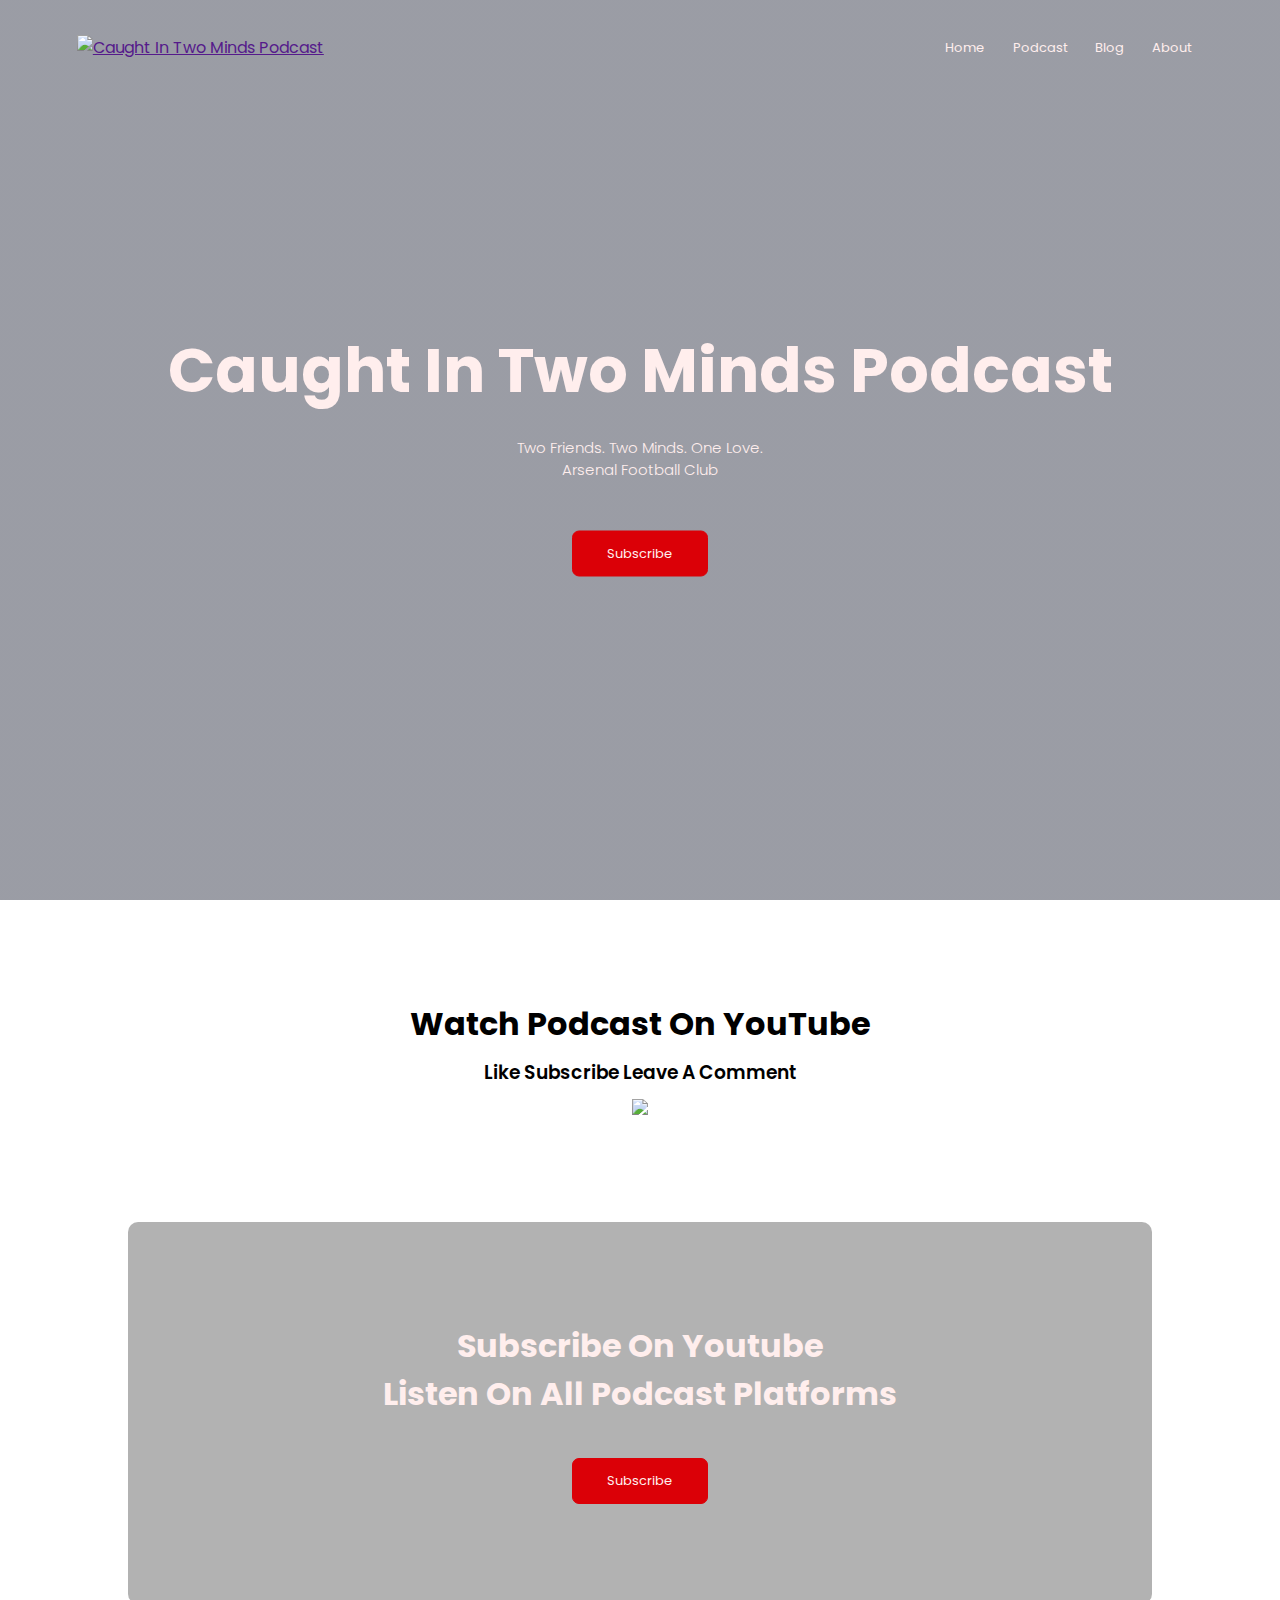
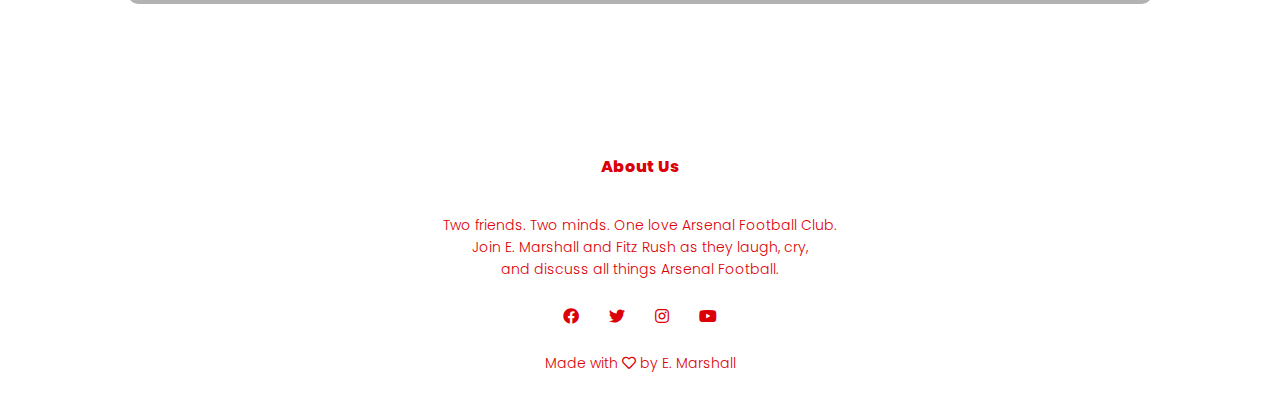
==== index.html @ e8c90df0 "new changes to Podcast website" ====
<!doctype html>
	<!DOCTYPE html>
	<html>
	<head>
		<meta charset="utf-8">
		<meta name="viewport" content="width=device-width, initial-scale=1.0">

		<title>Caught In Two Minds Podcast</title>

		<link rel="stylesheet" type="text/css" href="style.css">

		<!-- ****************** Fonts **************** -->
		<link rel="preconnect" href="https://fonts.gstatic.com" crossorigin>
		<link href="https://fonts.googleapis.com/css2?family=Mochiy+Pop+P+One&family=Poppins:wght@100;200;300;400;600;700&display=swap" rel="stylesheet">

		<!-- ****************** Icons **************** -->
		<link href="https://cdnjs.cloudflare.com/ajax/libs/font-awesome/5.13.0/css/all.min.css" rel="stylesheet">

	</head>

	<body>
		<section class="header">
			<nav>
				<a href=""><img src="/Applications/CITM_Website/images/smbadge.png" alt="Caught In Two Minds Podcast"></a>
				<div class="nav-links" id="navLinks">
					<i class="fas fa-times" onclick="hideMenu()"></i> <!--X-icon-->
					<ul>
						<li><a href="">Home</a></li>
						<li><a href="">Podcast</a></li>
						<li><a href="">Blog</a></li>
						<li><a href="">About</a></li>
					</ul>
				</div>
					<i class="fas fa-bars" onclick="showMenu()"></i> <!--menu-icon-->
			</nav>

			<div class="text-box">
				<h1>Caught In Two Minds Podcast</h1>
				<p>Two Friends. Two Minds. One Love. <br>Arsenal Football Club</p>
				<a href="https://youtube.com/channel/UCmZzL4ABpxX_ZW9qdSRuGAA?sub_confirmation=1
				 "class="hero-btn" target="_blank">Subscribe</a>
			</div>
		</section>

		<!------------------------ Watch Podcast ------------------------>
		<section class="watch-pod">
			<h1>Watch Podcast On YouTube</h1>
			<h3>Like Subscribe Leave A Comment</h3>
			<div class="youtube-thumb">
				<a href="https://youtu.be/VnV6HX5_AHs" target="_blank"><img src="/Applications/CITM_Website/images/citm-thumb.jpeg"></a>
				
			</div>
			
		</section>

						<!-------- Call To Action ------>

		<section class="cta">
			<h1>Subscribe On Youtube<br>Listen On All Podcast Platforms</h1>
			<a href="https://youtube.com/channel/UCmZzL4ABpxX_ZW9qdSRuGAA?sub_confirmation=1" class="hero-btn" target="_blank">Subscribe</a>
			
		</section>

					<!------------ Footer ---------->

		<section class="footer">
			<h4>About Us</h4>
			<p>Two friends. Two minds. One love Arsenal Football Club.<br>Join E. Marshall and Fitz Rush as they laugh, cry,<br> and discuss all things Arsenal Football.</p>
			<div class="icons">
				<a href="https://www.facebook.com/2mindspodcast" target="_blank"><i class="fab fa-facebook"></i></a>
				<a href="https://www.twitter.com/citmpodcast" target="_blank"><i class="fab fa-twitter"></i></a>
				<a href="https://www.instagram.com/caughtintwominds" target="_blank"><i class="fab fa-instagram"></i></a>
				<a href="https://youtube.com/channel/UCmZzL4ABpxX_ZW9qdSRuGAA?sub_confirmation=1" target="_blank"><i class="fab fa-youtube"></i></a>
			</div>

			<div>
				<p>Made with <i class="far fa-heart"></i> by E. Marshall</p>
			</div>
		</section>	

				

				
			
		
	



			<!-------- JavaScript for toggle ------>

		<script>
			var navLinks = document.getElementById('navLinks')

			function showMenu(){
				navLinks.style.right = "0";
			}

			function hideMenu(){
				navLinks.style.right = "-200px";
			}

		</script>

	</body>
	</html>
---- style.css ----
*{
margin: 0px;	
padding: 0px;
font-family: 'Poppins', sans-serif;
}

.header{
	min-height: 100vh;
	width: 100%;
	background-image: linear-gradient(rgba(4, 9, 30, 0.4),rgba(4,9,30,0.4)),url(/applications/CITM_Website/images/frontEmirates.jpeg);
	background-position: center;
	background-size: cover;
	position: relative;
}

nav{
	display: flex;
	padding: 2% 6%;
	justify-content: space-between;
	align-items: center;
}

nav img{
	width: 100px;
}

.nav-links{
	flex: 1;
	text-align: right;
}

.nav-links ul li{
	list-style: none;
	display: inline-block;
	padding: 8px 12px;
	position: relative;
}

.nav-links ul li a{
	text-decoration: none;
	font-size: 13px;
	color: #ffeeed;
}

.nav-links ul li::after{
	content: '';
	width: 0%;
	height: 2px; 
	background: #db0007;
	display: block;
	margin: auto;
}

.nav-links ul li:hover::after{
	width: 100%;
	transition: 0.5s;
}

.text-box{
	width: 90%;
	position: absolute;
	color: #ffeeed;
	top: 50%;
	left: 50%;
	transform: translate(-50%, -50%);
	text-align: center;
}

.text-box h1{
	font-size: 62px;
}

.text-box p{
	margin: 10px 0 40px;
	font-size: 15px;
}

.hero-btn{
	display: inline-block;
	text-decoration: none;
	color: #ffeeed;
	border: 1px solid #db0007;
	padding: 12px 34px;
	background: #db0007;
	position: relative;
	font-size: 13px;
	position: relative;
	cursor: pointer;
	border-radius: 7px;
}

.hero-btn:hover{
	border: 1px solid #fff;
	background: #fff;
	color: #db0007;
	transition: 1s;
}

nav .fas{
	display: none;
}

/*------------------------ Watch-Podcast ----------------------------*/







/*------------------ MEDIA QUERRIES -------------*/

@media(max-width: 700px){

	.text-box h1{
		font-size: 20px;
	}

	.nav-links ul li{
		display: block;
	}

	.nav-links {
		position: fixed;
		background: #db0007;
		height: 100vh;
		width: 200px;
		top: 0;
		right: -200px;
		text-align: left;
		z-index: 2;
		transition: 1s;
	}

	nav .fas{
		display: block;
		color: #fff;
		margin: 10px;
		font-size: 22px;
		cursor: pointer;
	}

	.nav-links ul{
		padding: 30px;
	}

	
}



	/*------------------- END MEDIA QUERRIES ---------------------*/

	


/*-------- Watch Podcastt On YouTube -------*/

.watch-pod{
	width: 80%;
	margin: auto;
	text-align: center;
	padding-top: 100px;
}

.h1{
	font-size: 36px;
	font-weight: 600;
}

p{
	color: #ffeeed;
	font-size: 14px;
	font-weight: 300;
	line-height: 22px;
	padding: 10px;
}

h3{
	text-align: center;
	font-weight: 600;
	margin: 10px 0;
}

.youtube-thumb{
	display: flex;
	justify-content: center;
}

.youtube-thumb:hover{
	box-shadow: 0 0 20px 0px rgba(0, 0, 0,0.2);
}



/******* Call To Action *********/

.cta{
	margin: 100px auto;
	width: 80%;
	background-image: linear-gradient(rgba(0,0,0,0.3),rgba(0,0,0,0.3)),url(/Applications/CITM_Website/images/Emirates.jpeg);
	background-position: center;
	background-size: cover;
	border-radius: 10px;
	text-align: center;
	padding: 100px 0;
}

.cta h1{
	color: #ffeeed;
	margin-bottom: 40px;
	padding: 0;
}

/*-------- Footer -------*/

.footer{
	width: 100%;
	text-align: center;
	padding: 30px 0;
}


.footer h4{
	margin-bottom: 25px;
	margin-top: 20px;
	font-weight: 800;
	color: #db0007;
}

.footer p{
	color: #db0007;
}

.icons .fab{
	color: #db0007;
	margin: 0 13px;
	cursor: pointer;
	padding: 18px 0;
}

.far{
	color: #db0007;
}
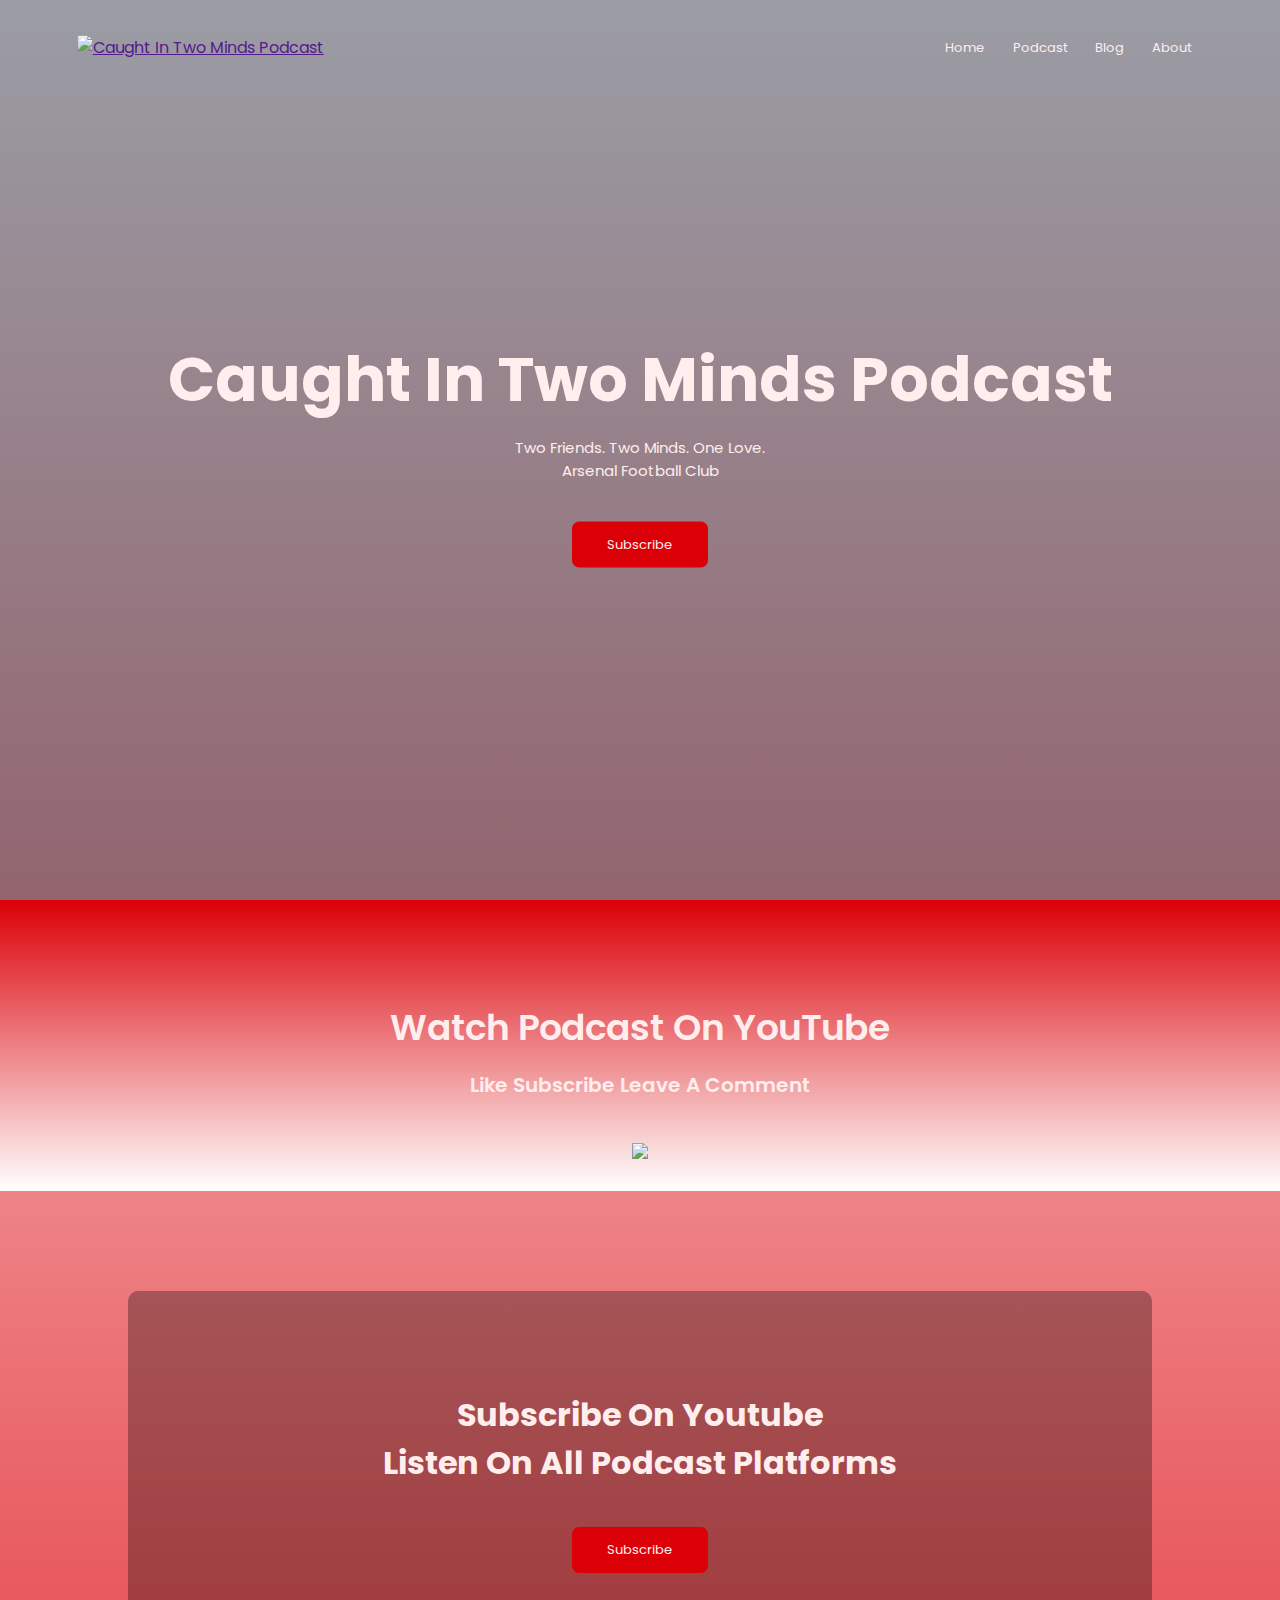
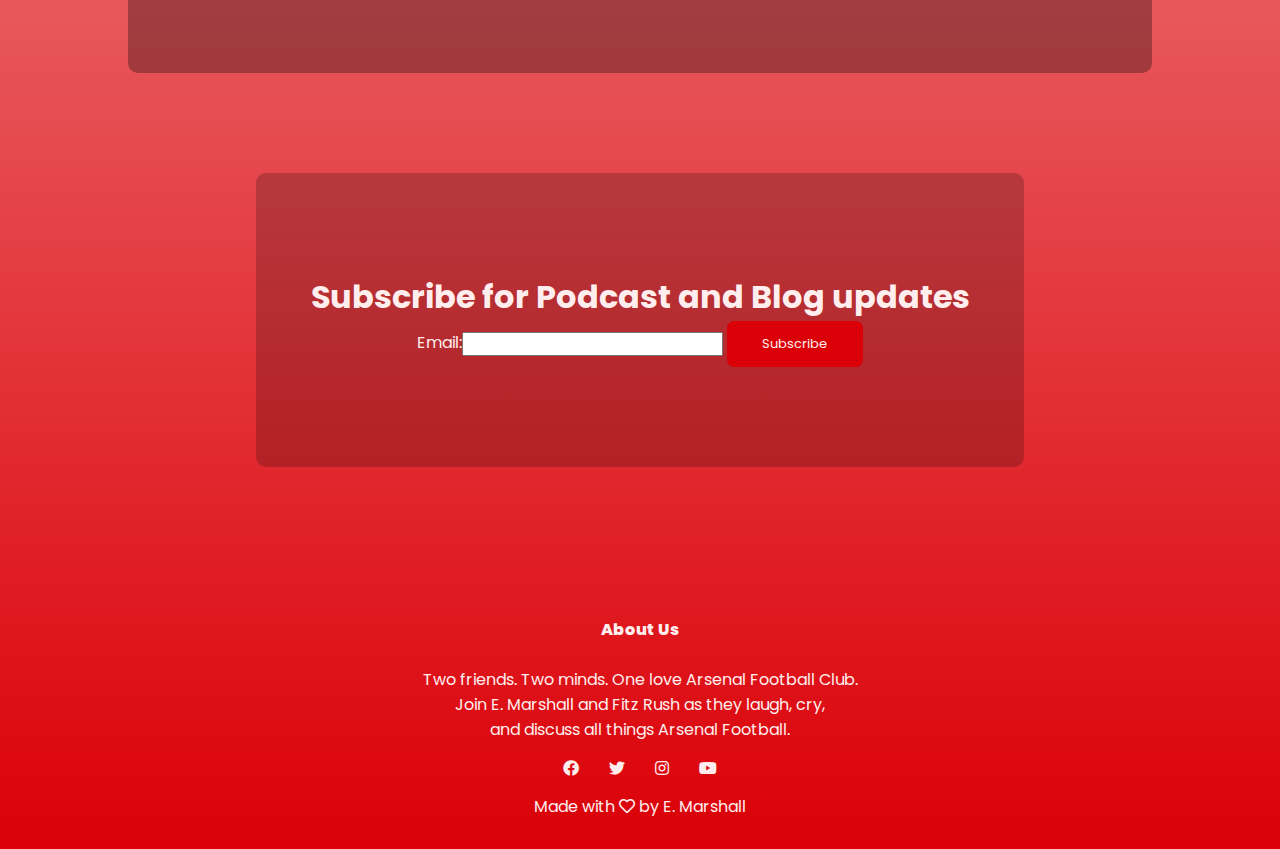
==== commit b2203a3c: "Add Background-image gradient + add email opt-in" ====
--- a/index.html
+++ b/index.html
@@ -53,6 +53,7 @@
 			
 		</section>
 
+
 						<!-------- Call To Action ------>
 
 		<section class="cta">
@@ -60,6 +61,15 @@
 			<a href="https://youtube.com/channel/UCmZzL4ABpxX_ZW9qdSRuGAA?sub_confirmation=1" class="hero-btn" target="_blank">Subscribe</a>
 			
 		</section>
+
+
+						<!-------- Email Opt-In ------>
+		<section class="opt-in">
+					<h1>Subscribe for Podcast and Blog updates</h1>
+					Email:<input type="email" name="email">
+					<button class="hero-btn">  Subscribe</button>
+		</section>
+
 
 					<!------------ Footer ---------->
 
--- a/style.css
+++ b/style.css
@@ -2,6 +2,10 @@
 margin: 0px;	
 padding: 0px;
 font-family: 'Poppins', sans-serif;
+}
+
+body{
+	background-image: linear-gradient(white,#db0007);
 }
 
 .header{
@@ -100,9 +104,80 @@
 	display: none;
 }
 
-/*------------------------ Watch-Podcast ----------------------------*/
-
-
+/*-------- Watch Podcastt On YouTube -------*/
+
+.watch-pod{
+	width: 100%;
+	margin: auto;
+	text-align: center;
+	padding-top: 100px;
+	background-image: linear-gradient(#db0007, white);
+}
+
+.watch-pod h1{
+	font-size: 36px;
+	font-weight: 600;
+	color: #ffeeed;
+}
+
+.watch-pod h3{
+	color: #ffeeed;
+	font-size: 20px;
+	font-weight: 600;
+	line-height: 20px;
+	padding: 10px;
+	margin: 10px 0;
+	text-align: center;
+}
+
+.youtube-thumb{
+	display: flex;
+	padding: 2% 6%;
+	justify-content: center;
+	transition: transform .2s;
+}
+
+.youtube-thumb img{
+	width: 100%;
+}
+
+.youtube-thumb:hover{
+	transform: scale(1.0);
+}
+
+/******* Call To Action *********/
+
+.cta{
+	margin: 100px auto;
+	width: 80%;
+	background-image: linear-gradient(rgba(0,0,0,0.3),rgba(0,0,0,0.3)),url(/Applications/CITM_Website/images/Emirates.jpeg);
+	background-position: center;
+	background-size: cover;
+	border-radius: 10px;
+	text-align: center;
+	padding: 100px 0;
+
+}
+
+.cta h1{
+	color: #ffeeed;
+	margin-bottom: 40px;
+	padding: 0;
+}
+
+/********* Email Opt-in ******/
+
+.opt-in{
+	margin: 100px auto;
+	width: 60%;
+	background-image: linear-gradient(rgba(0,0,0,0.2),rgba(0,0,0,0.2)),url(/Applications/CITM_Website/images/Dennis.jpeg);
+	background-size: cover;
+	color: #ffeeed;
+	background-position: center;
+	border-radius: 10px;
+	text-align: center;
+	padding: 100px 0;
+}
 
 
 
@@ -113,6 +188,22 @@
 @media(max-width: 700px){
 
 	.text-box h1{
+		font-size: 20px;
+	}
+
+	.watch-pod h1{
+		font-size: 20px;
+	}
+
+	.watch-pod h3{
+		font-size: 12px;
+	}
+
+	.cta h1{
+		font-size: 20px;
+	}
+
+	.opt-in h1{
 		font-size: 20px;
 	}
 
@@ -146,71 +237,15 @@
 
 	
 }
-
-
-
-	/*------------------- END MEDIA QUERRIES ---------------------*/
-
-	
-
-
-/*-------- Watch Podcastt On YouTube -------*/
-
-.watch-pod{
-	width: 80%;
-	margin: auto;
-	text-align: center;
-	padding-top: 100px;
-}
-
-.h1{
-	font-size: 36px;
-	font-weight: 600;
-}
-
-p{
-	color: #ffeeed;
-	font-size: 14px;
-	font-weight: 300;
-	line-height: 22px;
-	padding: 10px;
-}
-
-h3{
-	text-align: center;
-	font-weight: 600;
-	margin: 10px 0;
-}
-
-.youtube-thumb{
-	display: flex;
-	justify-content: center;
-}
-
-.youtube-thumb:hover{
-	box-shadow: 0 0 20px 0px rgba(0, 0, 0,0.2);
-}
-
-
-
-/******* Call To Action *********/
-
-.cta{
-	margin: 100px auto;
-	width: 80%;
-	background-image: linear-gradient(rgba(0,0,0,0.3),rgba(0,0,0,0.3)),url(/Applications/CITM_Website/images/Emirates.jpeg);
-	background-position: center;
-	background-size: cover;
-	border-radius: 10px;
-	text-align: center;
-	padding: 100px 0;
-}
-
-.cta h1{
-	color: #ffeeed;
-	margin-bottom: 40px;
-	padding: 0;
-}
+/*------------------- END MEDIA QUERRIES ---------------------*/
+
+/***************** THINGS TO FINISH ***************/	
+
+/* add youtube thumb transform on hover */
+/* add about page + email opt-in */
+/* add drop down for podcast nav link - (spotify-apple-google-youtube) */
+/* add blog page */
+
 
 /*-------- Footer -------*/
 
@@ -225,22 +260,22 @@
 	margin-bottom: 25px;
 	margin-top: 20px;
 	font-weight: 800;
-	color: #db0007;
+	color: #ffeeed;
 }
 
 .footer p{
-	color: #db0007;
+	color: #ffeeed;
 }
 
 .icons .fab{
-	color: #db0007;
+	color: #ffeeed;
 	margin: 0 13px;
 	cursor: pointer;
 	padding: 18px 0;
 }
 
 .far{
-	color: #db0007;
+	color: #ffeeed;
 }
 
 
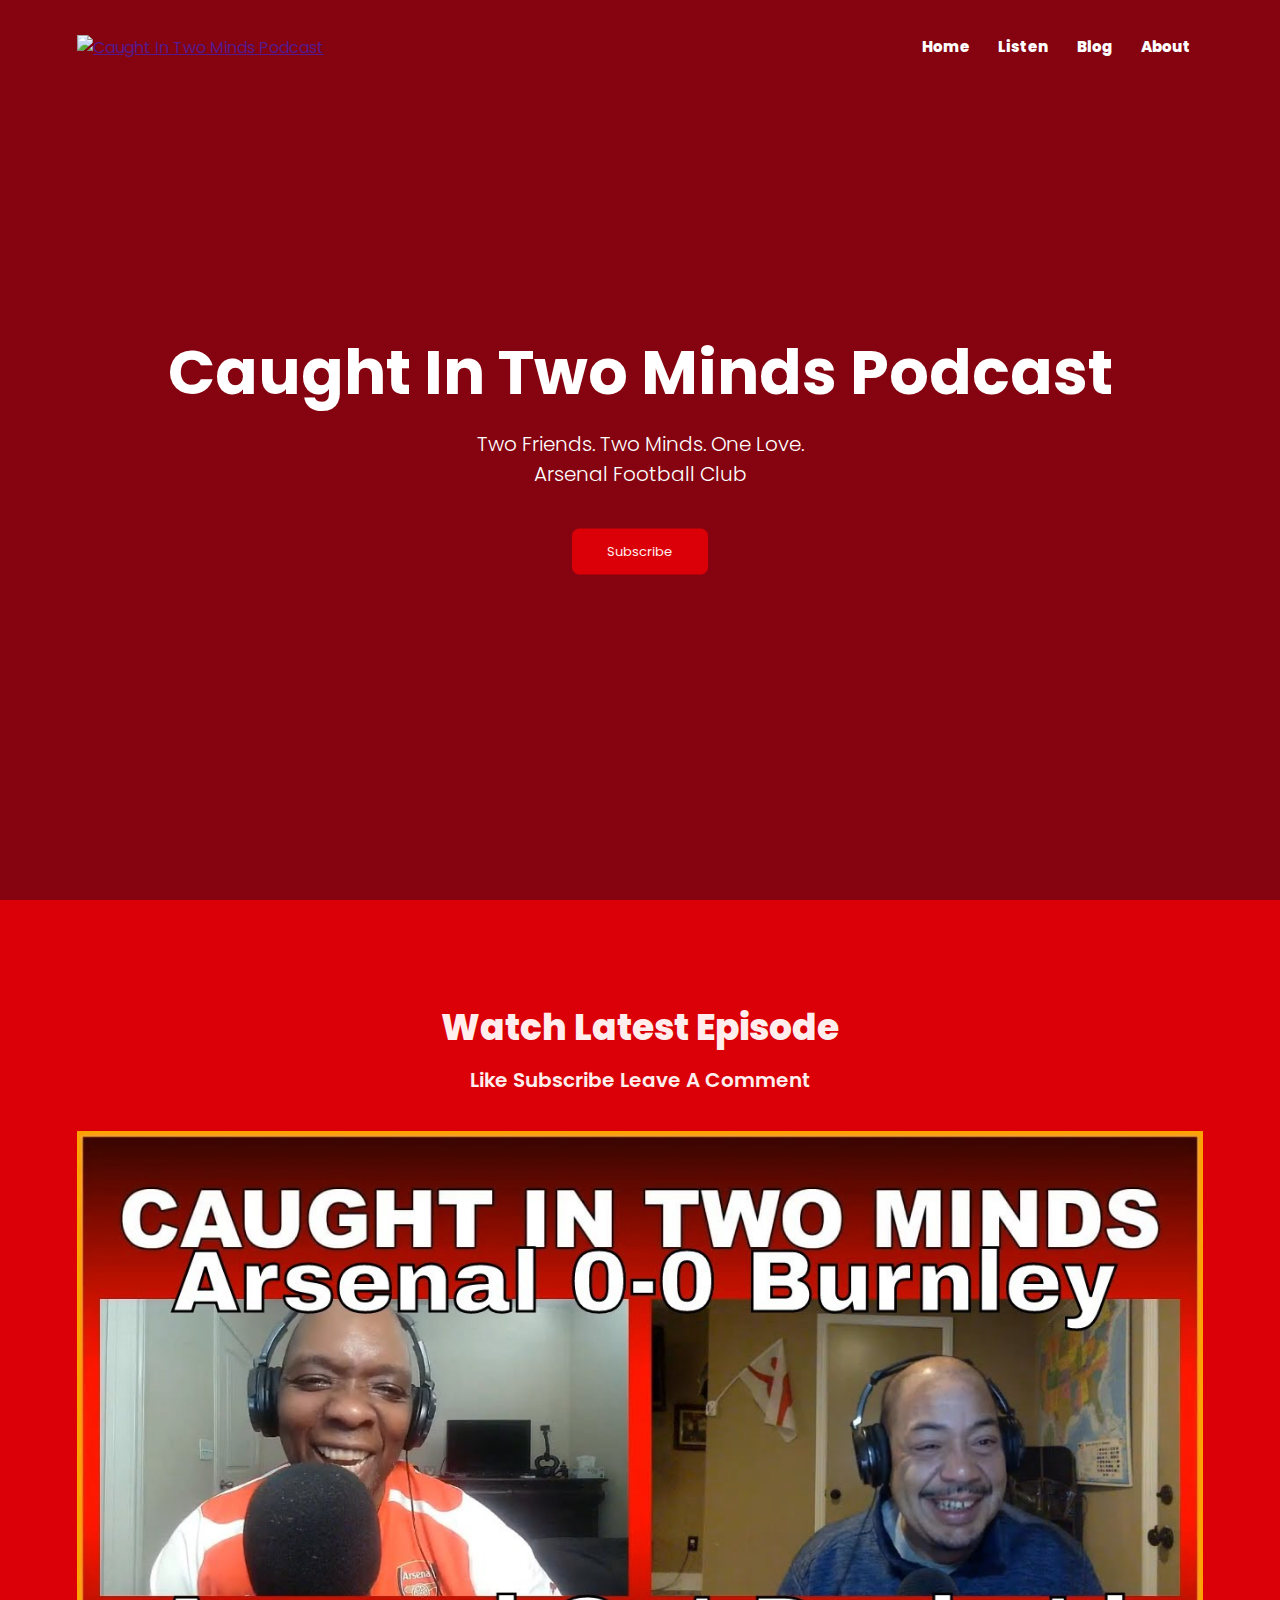
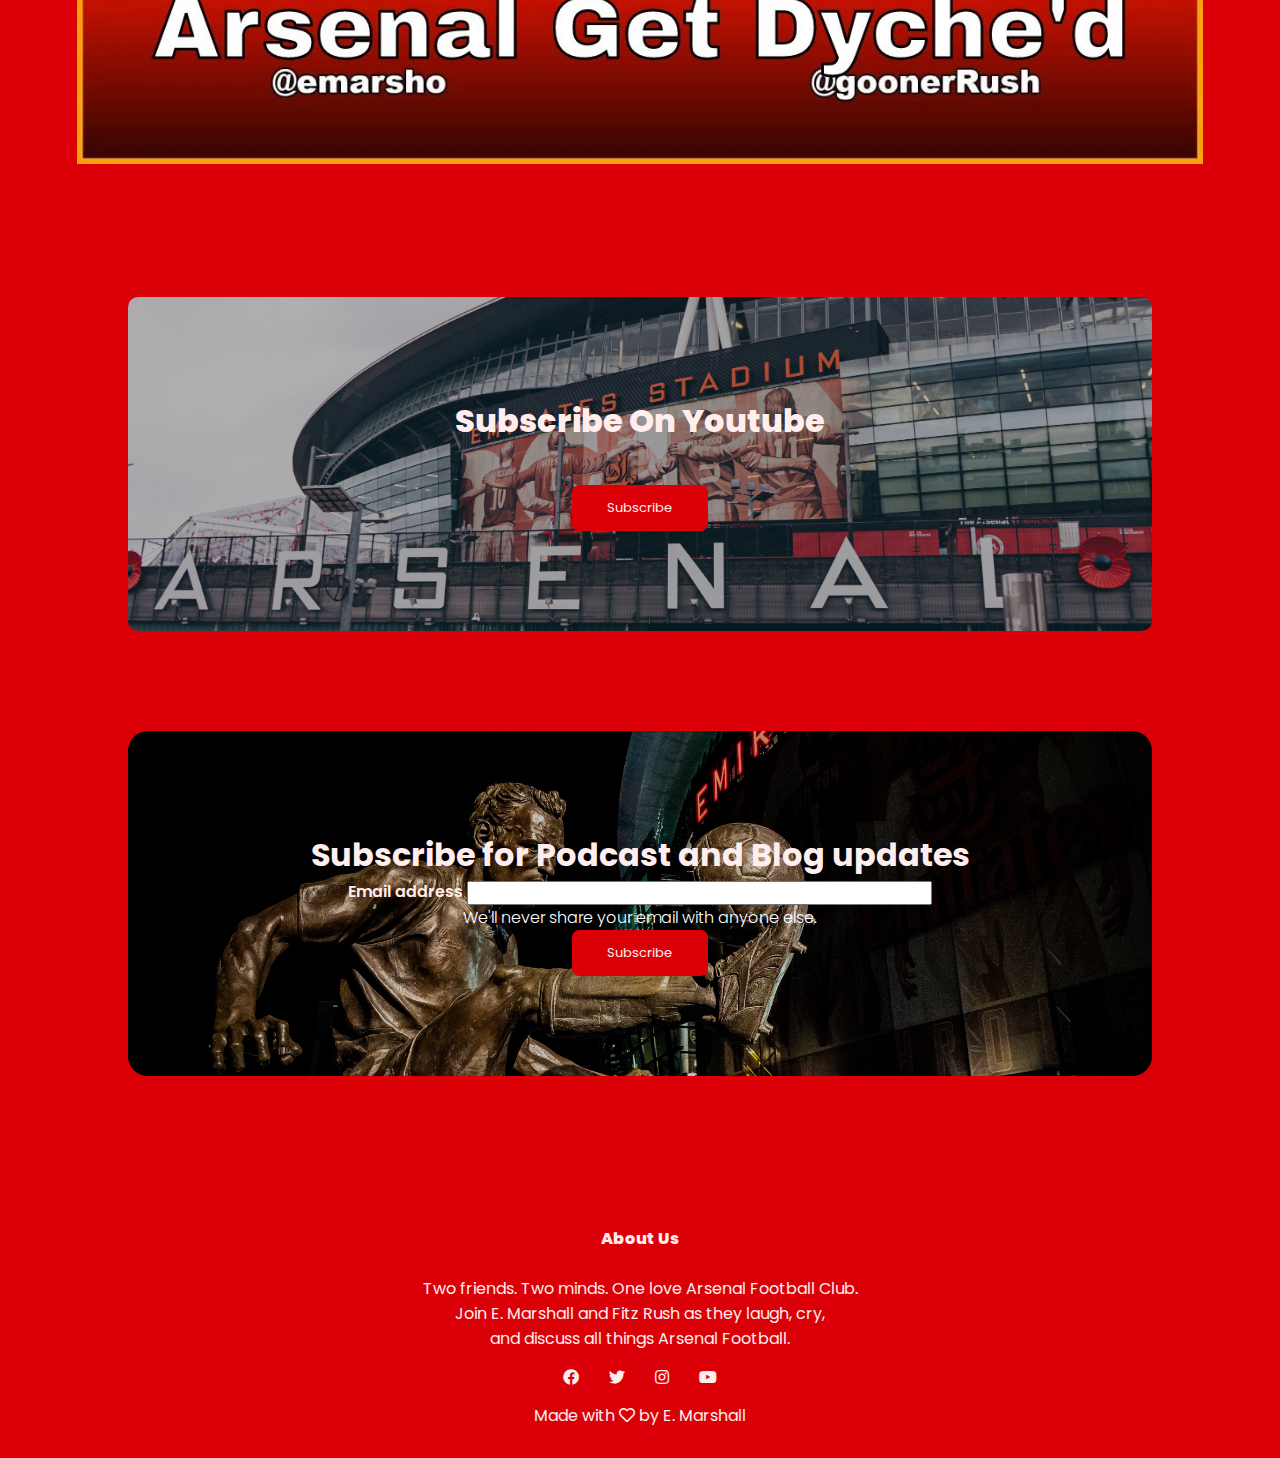
==== commit f7f9db0b: "add image files" ====
--- a/index.html
+++ b/index.html
@@ -6,6 +6,8 @@
 		<meta name="viewport" content="width=device-width, initial-scale=1.0">
 
 		<title>Caught In Two Minds Podcast</title>
+		<!-- ****************** Bootstrap 5.1.3 **************** -->
+		<link href="https://cdn.jsdelivr.net/npm/bootstrap@5.1.3/dist/css/bootstrap.min.css" rel="stylesheet" integrity="sha384-1BmE4kWBq78iYhFldvKuhfTAU6auU8tT94WrHftjDbrCEXSU1oBoqyl2QvZ6jIW3" crossorigin="anonymous">
 
 		<link rel="stylesheet" type="text/css" href="style.css">
 
@@ -25,29 +27,31 @@
 				<div class="nav-links" id="navLinks">
 					<i class="fas fa-times" onclick="hideMenu()"></i> <!--X-icon-->
 					<ul>
-						<li><a href="">Home</a></li>
-						<li><a href="">Podcast</a></li>
-						<li><a href="">Blog</a></li>
-						<li><a href="">About</a></li>
+						<li><a href="index.html">Home</a></li>
+						<li><a href="">Listen</a></li>
+						<li><a href="blog.html">Blog</a></li>
+						<li><a href="about-us.html">About</a></li>
 					</ul>
 				</div>
 					<i class="fas fa-bars" onclick="showMenu()"></i> <!--menu-icon-->
+
+					<div class="text-box">
+						<h1>Caught In Two Minds Podcast</h1>
+						<p>Two Friends. Two Minds. One Love. <br>Arsenal Football Club</p>
+						<a href="https://youtube.com/channel/UCmZzL4ABpxX_ZW9qdSRuGAA?sub_confirmation=1
+						 "class="hero-btn" target="_blank">Subscribe</a>
+					</div>
 			</nav>
 
-			<div class="text-box">
-				<h1>Caught In Two Minds Podcast</h1>
-				<p>Two Friends. Two Minds. One Love. <br>Arsenal Football Club</p>
-				<a href="https://youtube.com/channel/UCmZzL4ABpxX_ZW9qdSRuGAA?sub_confirmation=1
-				 "class="hero-btn" target="_blank">Subscribe</a>
-			</div>
+			
 		</section>
 
 		<!------------------------ Watch Podcast ------------------------>
 		<section class="watch-pod">
-			<h1>Watch Podcast On YouTube</h1>
+			<h1>Watch Latest Episode</h1>
 			<h3>Like Subscribe Leave A Comment</h3>
 			<div class="youtube-thumb">
-				<a href="https://youtu.be/VnV6HX5_AHs" target="_blank"><img src="/Applications/CITM_Website/images/citm-thumb.jpeg"></a>
+				<a href="https://youtu.be/VnV6HX5_AHs" target="_blank"><img src="yt-thumb.jpeg"></a>
 				
 			</div>
 			
@@ -57,18 +61,23 @@
 						<!-------- Call To Action ------>
 
 		<section class="cta">
-			<h1>Subscribe On Youtube<br>Listen On All Podcast Platforms</h1>
+			<h1>Subscribe On Youtube</h1>
 			<a href="https://youtube.com/channel/UCmZzL4ABpxX_ZW9qdSRuGAA?sub_confirmation=1" class="hero-btn" target="_blank">Subscribe</a>
 			
 		</section>
 
 
-						<!-------- Email Opt-In ------>
-		<section class="opt-in">
-					<h1>Subscribe for Podcast and Blog updates</h1>
-					Email:<input type="email" name="email">
-					<button class="hero-btn">  Subscribe</button>
-		</section>
+				<!-------- Email Opt-In Form - (BStrp*) ------>
+	
+		<form class="email-opt-in">
+			<h1>Subscribe for Podcast and Blog updates</h1>
+		  <div class="mb-3">
+		    <label for="exampleInputEmail1" class="form-label">Email address</label>
+		    <input type="email" class="form-control" id="exampleInputEmail1" aria-describedby="emailHelp">
+		    <div id="emailHelp" class="form-text">We'll never share your email with anyone else.</div>
+		  </div>
+		  <button type="submit" class="btn btn-primary hero-btn">Subscribe</button>
+		</form>
 
 
 					<!------------ Footer ---------->
@@ -111,6 +120,8 @@
 			}
 
 		</script>
+		<!-------- Bootstrap JavaScript ------>
+		<script src="https://cdn.jsdelivr.net/npm/bootstrap@5.1.3/dist/js/bootstrap.bundle.min.js" integrity="sha384-ka7Sk0Gln4gmtz2MlQnikT1wXgYsOg+OMhuP+IlRH9sENBO0LRn5q+8nbTov4+1p" crossorigin="anonymous"></script>
 
 	</body>
 	</html>--- a/style.css
+++ b/style.css
@@ -5,13 +5,13 @@
 }
 
 body{
-	background-image: linear-gradient(white,#db0007);
+	background: #db0007;
 }
 
 .header{
 	min-height: 100vh;
 	width: 100%;
-	background-image: linear-gradient(rgba(4, 9, 30, 0.4),rgba(4,9,30,0.4)),url(/applications/CITM_Website/images/frontEmirates.jpeg);
+	background-image: linear-gradient(rgba(4, 9, 30, 0.4),rgba(4,9,30,0.4)),url(emirates.jpeg);
 	background-position: center;
 	background-size: cover;
 	position: relative;
@@ -42,8 +42,9 @@
 
 .nav-links ul li a{
 	text-decoration: none;
-	font-size: 13px;
-	color: #ffeeed;
+	font-size: 15px;
+	color: white;
+	font-weight: 800;
 }
 
 .nav-links ul li::after{
@@ -63,7 +64,7 @@
 .text-box{
 	width: 90%;
 	position: absolute;
-	color: #ffeeed;
+	color: white;
 	top: 50%;
 	left: 50%;
 	transform: translate(-50%, -50%);
@@ -76,7 +77,8 @@
 
 .text-box p{
 	margin: 10px 0 40px;
-	font-size: 15px;
+	font-size: 20px;
+	font-weight: 300;
 }
 
 .hero-btn{
@@ -111,12 +113,12 @@
 	margin: auto;
 	text-align: center;
 	padding-top: 100px;
-	background-image: linear-gradient(#db0007, white);
+	
 }
 
 .watch-pod h1{
 	font-size: 36px;
-	font-weight: 600;
+	font-weight: 800;
 	color: #ffeeed;
 }
 
@@ -126,7 +128,7 @@
 	font-weight: 600;
 	line-height: 20px;
 	padding: 10px;
-	margin: 10px 0;
+	margin: 5px 0;
 	text-align: center;
 }
 
@@ -134,52 +136,197 @@
 	display: flex;
 	padding: 2% 6%;
 	justify-content: center;
-	transition: transform .2s;
 }
 
 .youtube-thumb img{
 	width: 100%;
 }
 
-.youtube-thumb:hover{
-	transform: scale(1.0);
-}
+
 
 /******* Call To Action *********/
 
 .cta{
 	margin: 100px auto;
 	width: 80%;
-	background-image: linear-gradient(rgba(0,0,0,0.3),rgba(0,0,0,0.3)),url(/Applications/CITM_Website/images/Emirates.jpeg);
+	background-image: linear-gradient(rgba(0,0,0,0.3),rgba(0,0,0,0.3)),url(cta-AFC.jpeg);
 	background-position: center;
 	background-size: cover;
 	border-radius: 10px;
 	text-align: center;
 	padding: 100px 0;
-
 }
 
 .cta h1{
 	color: #ffeeed;
+	font-weight: 800;
 	margin-bottom: 40px;
 	padding: 0;
 }
 
 /********* Email Opt-in ******/
 
-.opt-in{
+.email-opt-in{
 	margin: 100px auto;
+	width: 80%;
+	background-image: linear-gradient(rgba(0,0,0,0.2),rgba(0,0,0,0.2)),url(dennis.jpeg);
+	background-size: cover;
+	color: #ffeeed;
+	font-weight: 600;
+	background-position: center;
+	border-radius: 20px;
+	text-align: center;
+	padding: 100px 0;
+}
+
+.form-text{
+	color: white;
+	margin: auto;
 	width: 60%;
-	background-image: linear-gradient(rgba(0,0,0,0.2),rgba(0,0,0,0.2)),url(/Applications/CITM_Website/images/Dennis.jpeg);
+	font-weight: 300;
+}
+
+.form-control{
+	margin: auto;
+	width: 45%;
+}
+
+/*---------- About Us Page -----------*/
+
+.sub-header{
+	height: 55vh;
+	width: 100%;
+	background-image: url(cta-AFC.jpeg);
+	background-position: center;
 	background-size: cover;
-	color: #ffeeed;
-	background-position: center;
-	border-radius: 10px;
-	text-align: center;
-	padding: 100px 0;
-}
-
-
+	text-align: center;
+	color: #ffeeed;
+}
+.sub-header h1{
+	margin-top: 100px;
+}
+
+.about-us{
+	width: 80%;
+	margin: auto;
+	padding-top: 80px;
+	padding-bottom: 50px;
+}
+
+.about-col{
+	flex-basis: 48%;
+	padding: 30px 2px;
+} 
+
+.about-col img{
+	width: 100%;
+	
+}
+
+.about-col h1{
+	padding-top: 0;
+	margin-right: 20px;
+	color: #ffeeed;
+	font-weight: 800;
+}
+
+.about-col p{
+	padding: 15px 0 25px;
+	margin-right: 20px;
+	color: #ffeeed;
+	font-weight: 400;
+}
+
+.red-btn{
+	border: 1px solid white;
+	background: transparent;
+	color: white;
+}
+
+.red-btn:hover{
+	color: #db0007;
+}
+
+/*---------- Blog-content -----------*/
+
+.blog-content{
+	width: 80%;
+	margin: auto;
+	padding: 60px 0;
+}
+
+.blog-left{
+	flex-basis: 65%;
+}
+
+.blog-left img{
+	width: 100%;
+}
+
+.blog-left h2{
+	color: white;
+	font-weight: 600;
+
+}
+
+.blog-left h5{
+	color: white;
+	font-weight: 600;
+	margin: 10px 0 40px;
+}
+
+.blog-left p{
+	color: white;
+	padding: 0;
+}
+
+.blog-right{
+	flex-basis: 32%;
+}
+
+.blog-right h3{
+	background: #db0007;
+	color: white;
+	padding: 7px 0;
+	font-size: 16px;
+	margin-bottom: 20px;
+}
+
+.blog-right div{
+	display: flex;
+	align-items: center;
+	justify-content: space-between;
+	color: white;
+	padding: 8px;
+	box-sizing: border-box;
+}
+
+/*---------- Comment Box -----------*/
+
+.comment-box{
+	border: 1px solid #ccc;
+	margin: 50px 0;
+	padding: 10px 20px;
+}
+
+.comment-box h3{
+	text-align: left;
+	color: white;
+}
+
+.comment-form input, .comment-form textarea{
+	width: 100%;
+	paddding: 10px;
+	margin: 15px 0;
+	box-sizing: border-box;
+	border: none;
+	outline: none;
+	background: #f0f0f0;
+}
+
+.comment-form button{
+	margin: 10px 0;
+}
 
 
 
@@ -191,6 +338,10 @@
 		font-size: 20px;
 	}
 
+	.text-box p{
+		font-size: 12px;
+	}
+
 	.watch-pod h1{
 		font-size: 20px;
 	}
@@ -203,8 +354,13 @@
 		font-size: 20px;
 	}
 
-	.opt-in h1{
+	 h1{
 		font-size: 20px;
+		text-align: center;
+	}
+
+	.form-text{
+		font-size: 10px;
 	}
 
 	.nav-links ul li{
@@ -242,9 +398,8 @@
 /***************** THINGS TO FINISH ***************/	
 
 /* add youtube thumb transform on hover */
-/* add about page + email opt-in */
 /* add drop down for podcast nav link - (spotify-apple-google-youtube) */
-/* add blog page */
+
 
 
 /*-------- Footer -------*/
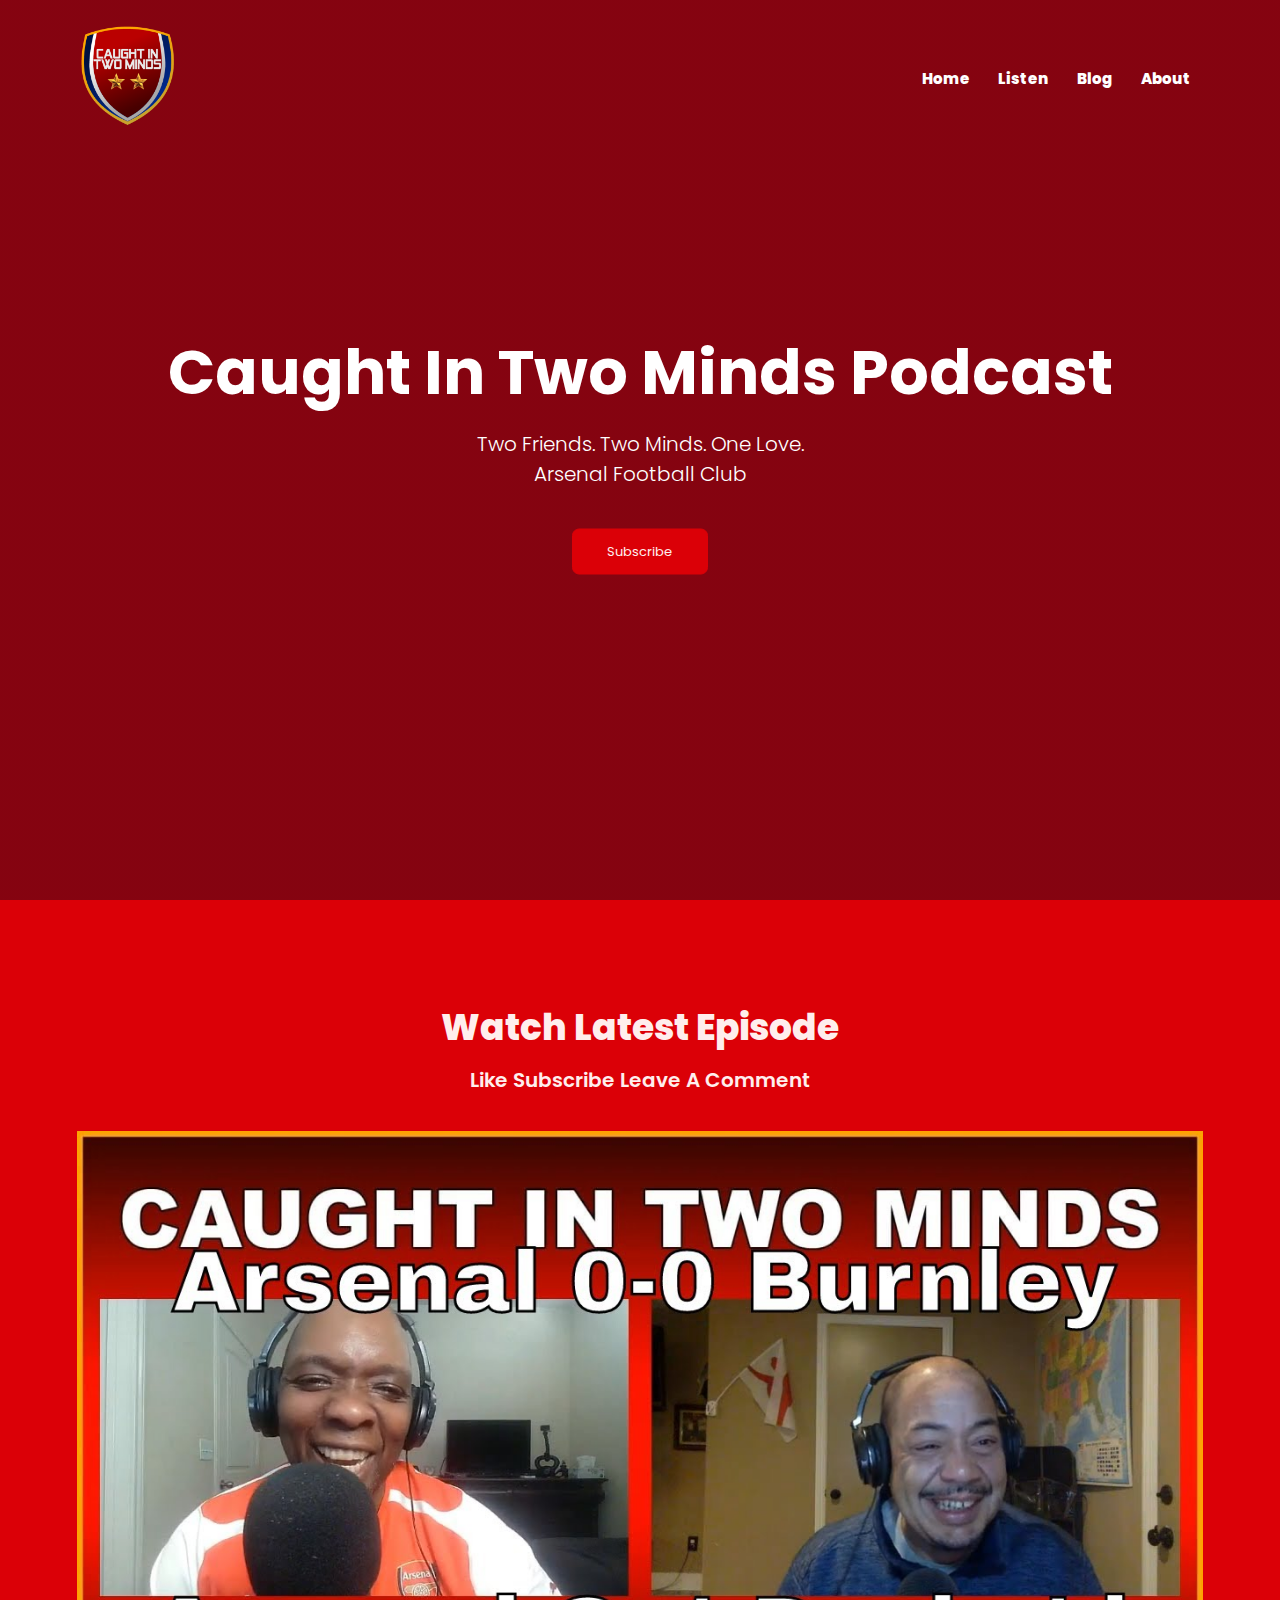
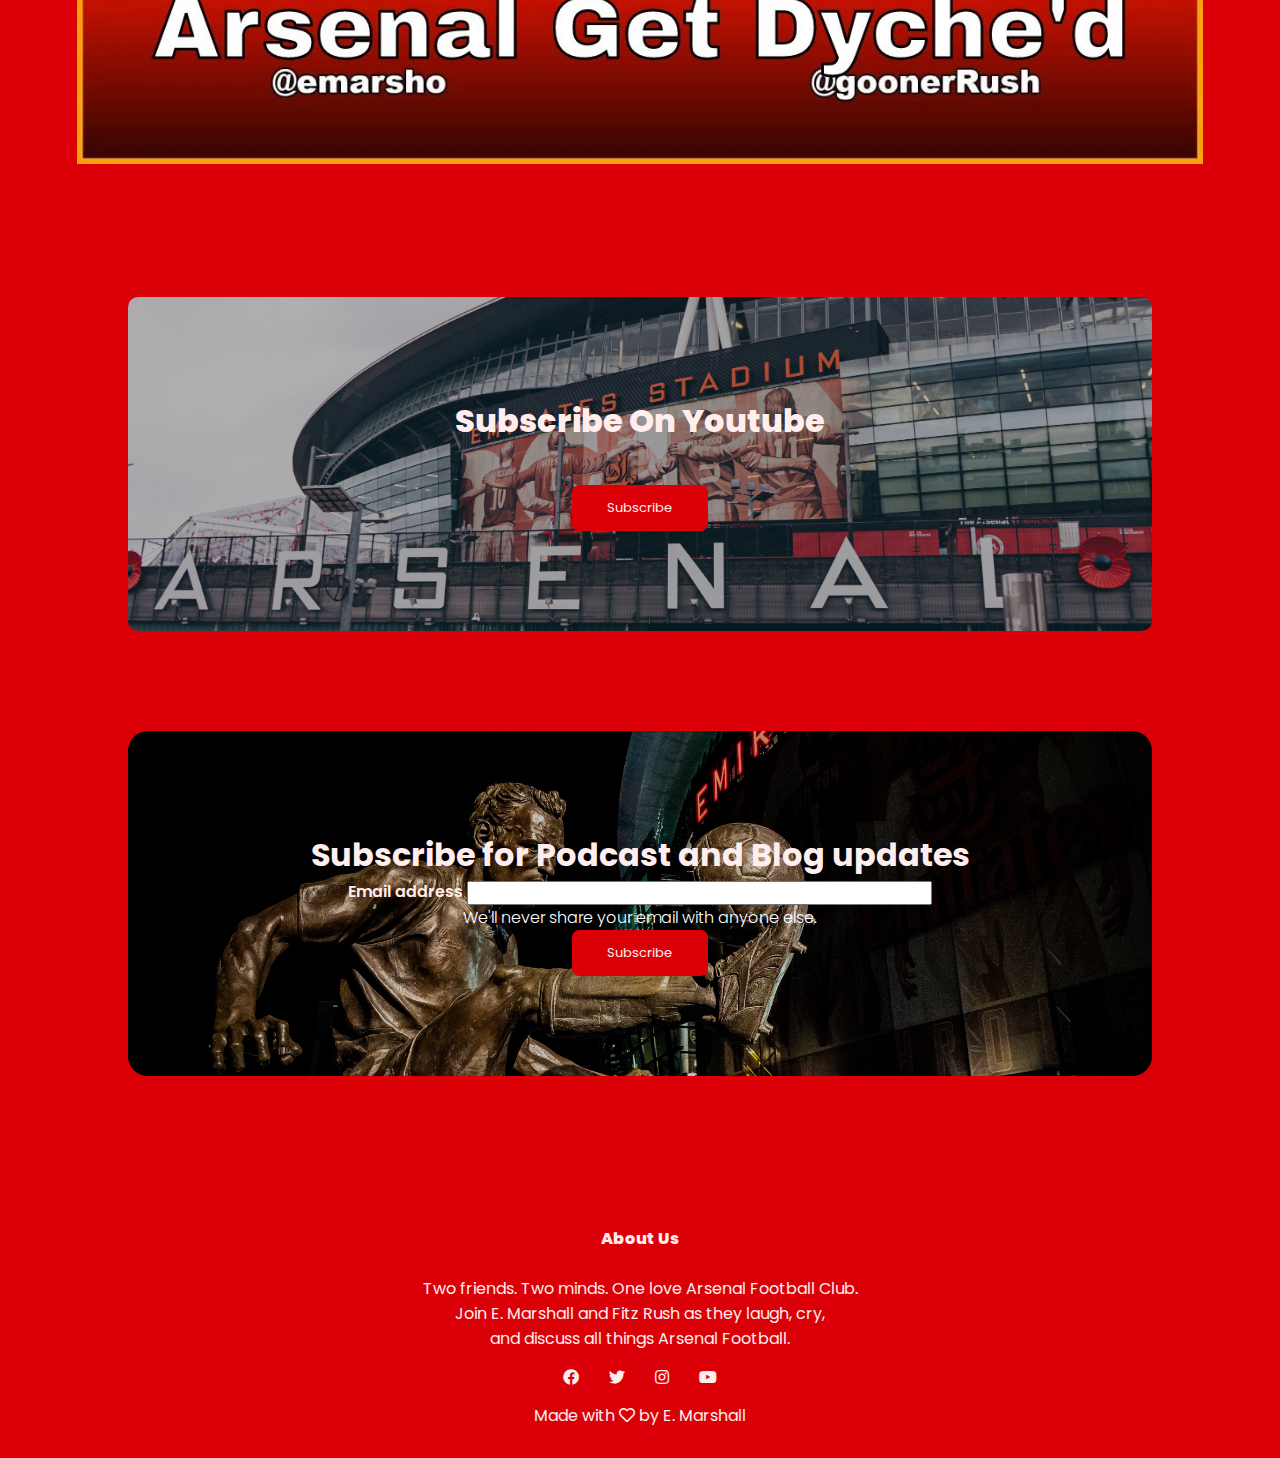
==== commit ce650267: "Update index.html" ====
--- a/index.html
+++ b/index.html
@@ -23,7 +23,7 @@
 	<body>
 		<section class="header">
 			<nav>
-				<a href=""><img src="/Applications/CITM_Website/images/smbadge.png" alt="Caught In Two Minds Podcast"></a>
+				<a href=""><img src="CITMBADGE-2.png" alt="Caught In Two Minds Podcast"></a>
 				<div class="nav-links" id="navLinks">
 					<i class="fas fa-times" onclick="hideMenu()"></i> <!--X-icon-->
 					<ul>
@@ -124,4 +124,4 @@
 		<script src="https://cdn.jsdelivr.net/npm/bootstrap@5.1.3/dist/js/bootstrap.bundle.min.js" integrity="sha384-ka7Sk0Gln4gmtz2MlQnikT1wXgYsOg+OMhuP+IlRH9sENBO0LRn5q+8nbTov4+1p" crossorigin="anonymous"></script>
 
 	</body>
-	</html>+	</html>
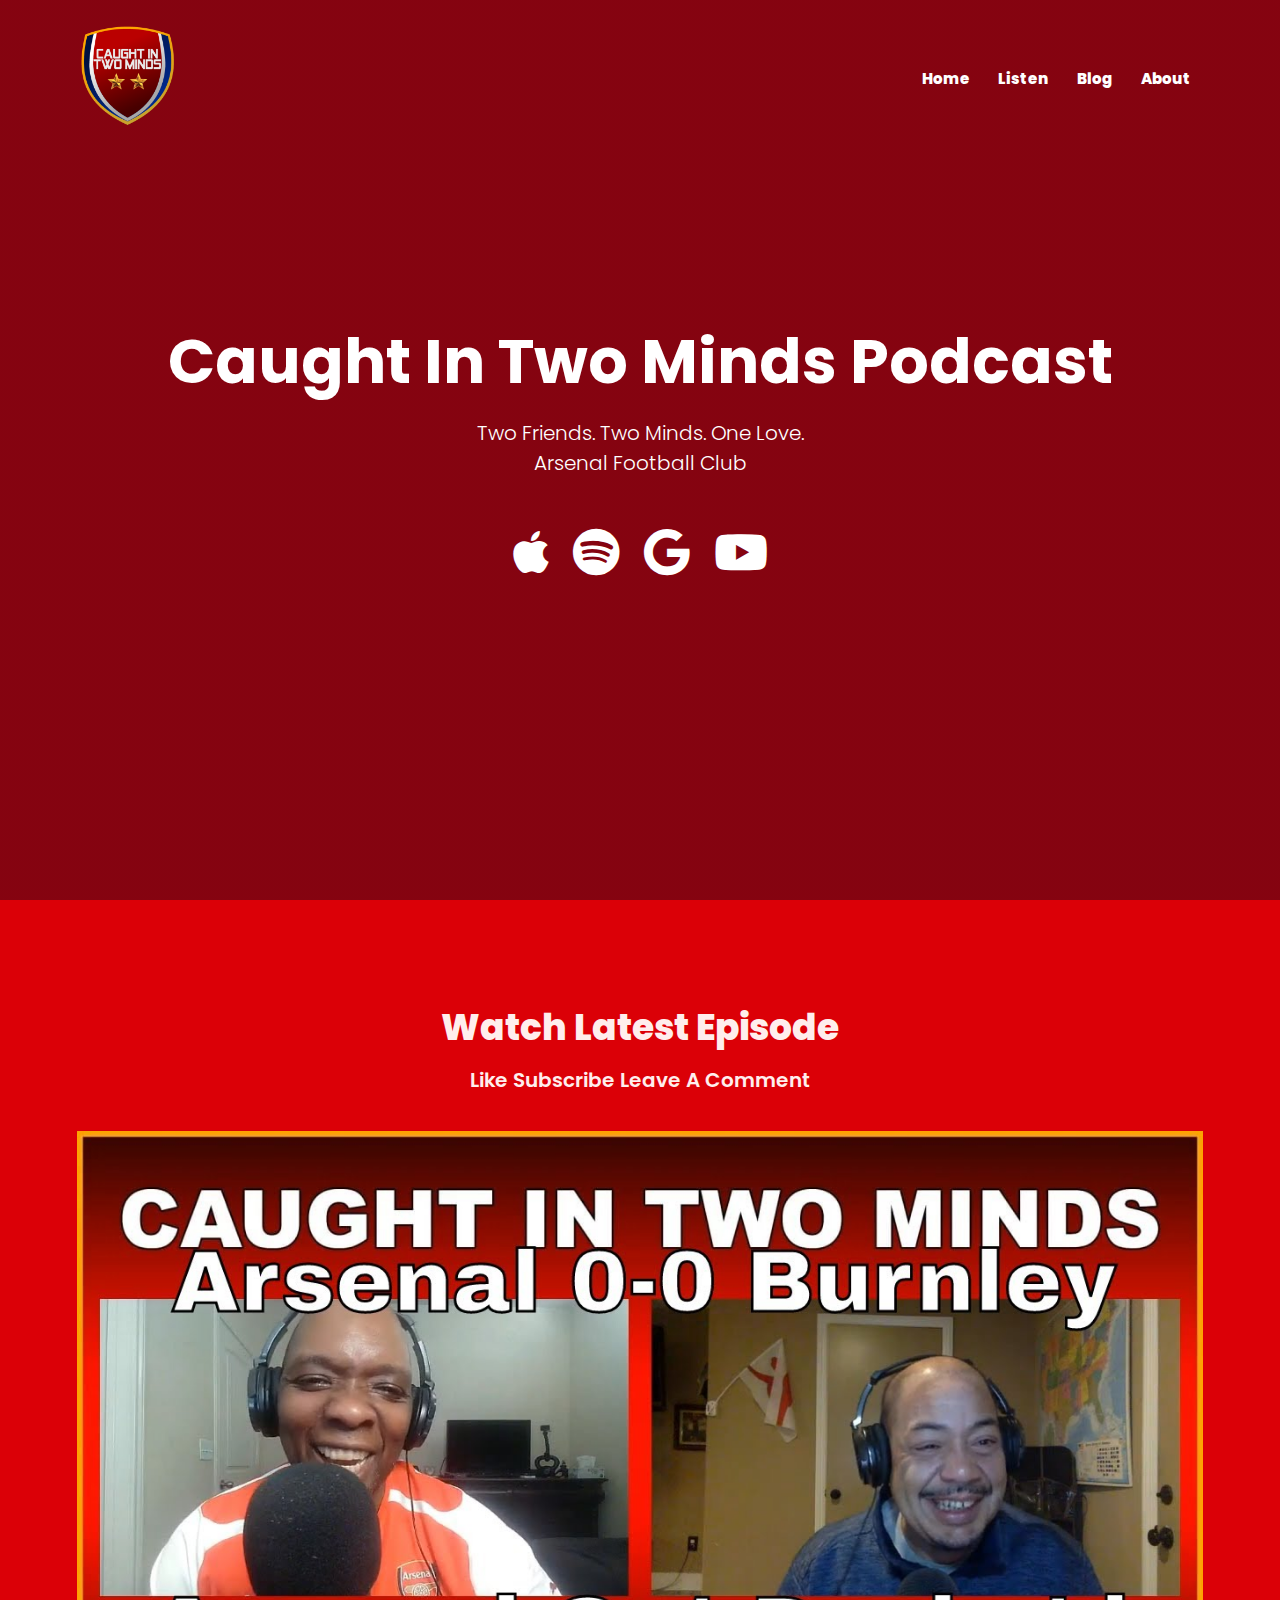
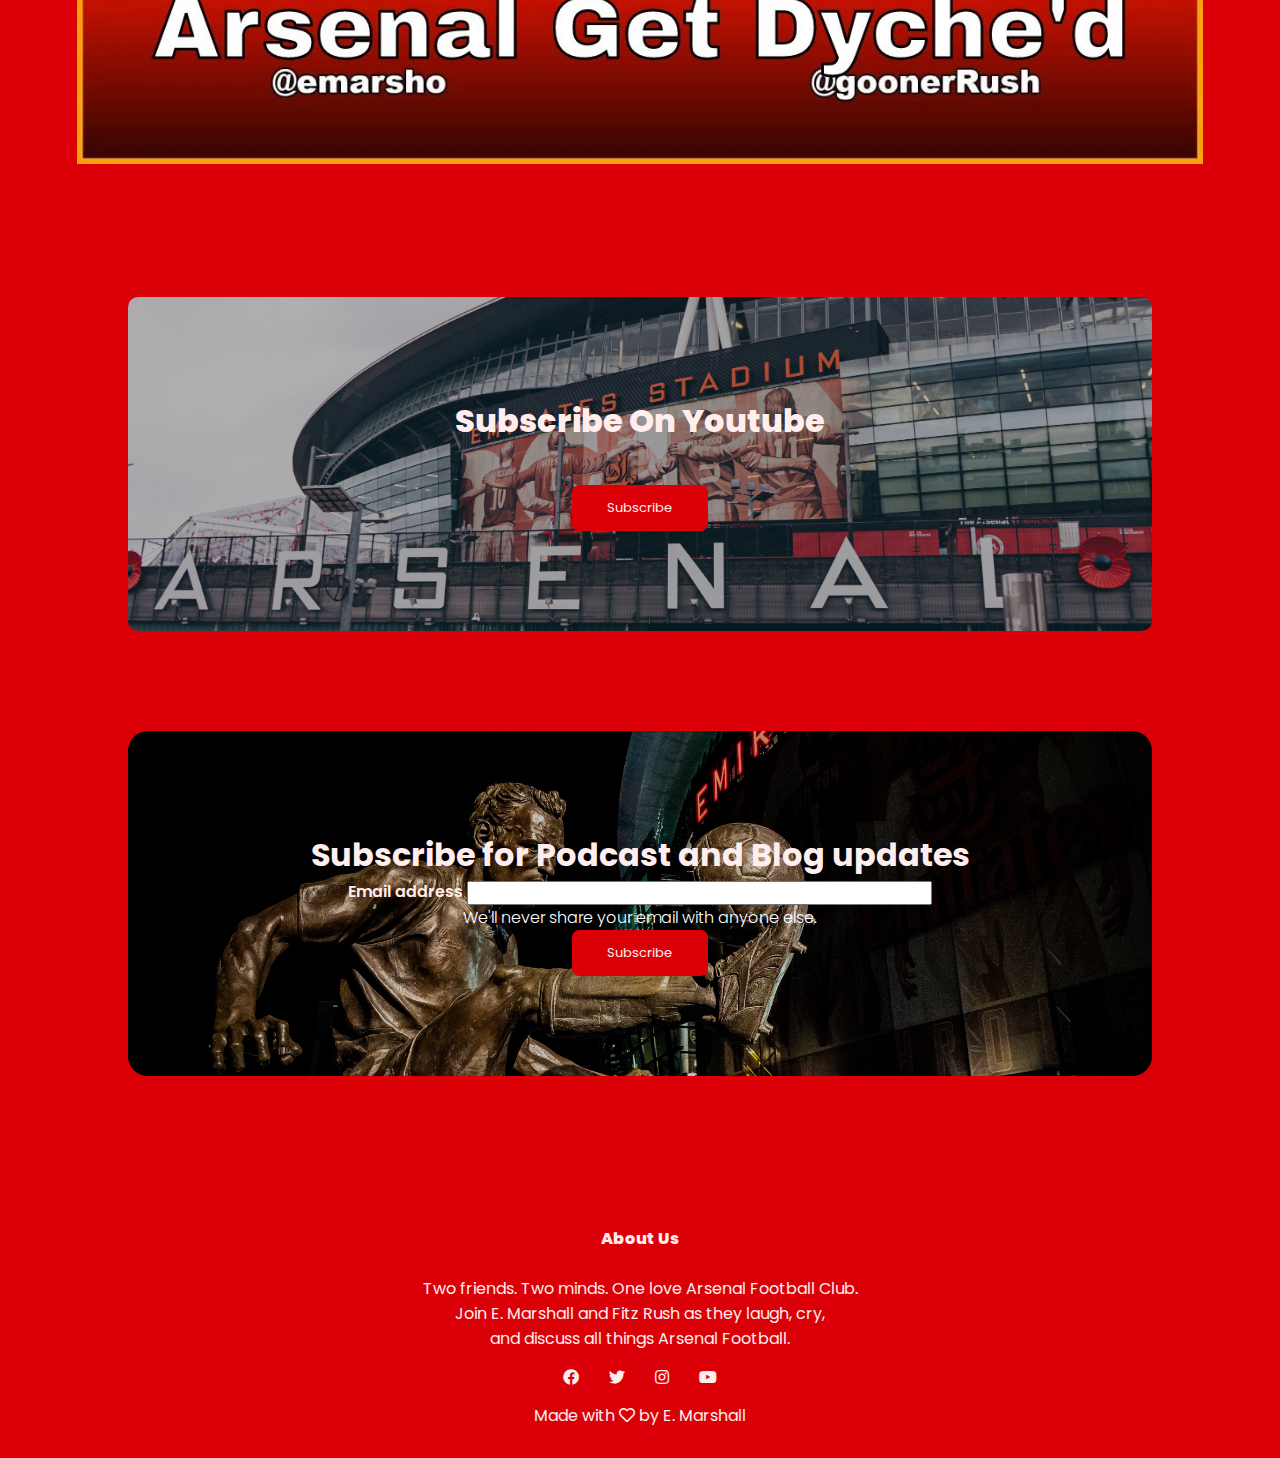
==== commit bd39b1cc: "add Listen Links(Apple-Spotify-Google-YouTube)" ====
--- a/index.html
+++ b/index.html
@@ -28,7 +28,7 @@
 					<i class="fas fa-times" onclick="hideMenu()"></i> <!--X-icon-->
 					<ul>
 						<li><a href="index.html">Home</a></li>
-						<li><a href="">Listen</a></li>
+						<li><a href="https://podcasts.apple.com/us/podcast/caught-in-two-minds/id1535573500" target="_blank">Listen</a></li>
 						<li><a href="blog.html">Blog</a></li>
 						<li><a href="about-us.html">About</a></li>
 					</ul>
@@ -38,8 +38,12 @@
 					<div class="text-box">
 						<h1>Caught In Two Minds Podcast</h1>
 						<p>Two Friends. Two Minds. One Love. <br>Arsenal Football Club</p>
-						<a href="https://youtube.com/channel/UCmZzL4ABpxX_ZW9qdSRuGAA?sub_confirmation=1
-						 "class="hero-btn" target="_blank">Subscribe</a>
+					<div class="tb-icons">
+						<a href="https://podcasts.apple.com/us/podcast/caught-in-two-minds/id1535573500" style="color: white"target="_blank"><i class="fab fa-apple fa-3x"></i></a>
+						<a href="https://open.spotify.com/show/3RjiCMHIn8gnupJvLCRNcq" style="color: white" target="_blank"><i class="fab fa-spotify fa-3x"></i></a>
+						<a href="https://podcasts.google.com/feed/aHR0cHM6Ly9hbmNob3IuZm0vcy8zYjEwMDk0Yy9wb2RjYXN0L3Jzcw?sa=X&ved=2ahUKEwi_pv7Kpur1AhWPomoFHUtTDl4Q9sEGegQIARAH" style="color: white" target="_blank"><i class="fab fa-google fa-3x"></i></a>
+						<a href="https://youtube.com/channel/UCmZzL4ABpxX_ZW9qdSRuGAA?sub_confirmation=1" style="color: white"
+						 target="_blank"><i class="fab fa-youtube fa-3x"></i></a></a>
 					</div>
 			</nav>
 
@@ -99,14 +103,7 @@
 
 				
 
-				
-			
-		
-	
-
-
-
-			<!-------- JavaScript for toggle ------>
+					<!-------- JavaScript for toggle ------>
 
 		<script>
 			var navLinks = document.getElementById('navLinks')
@@ -124,4 +121,4 @@
 		<script src="https://cdn.jsdelivr.net/npm/bootstrap@5.1.3/dist/js/bootstrap.bundle.min.js" integrity="sha384-ka7Sk0Gln4gmtz2MlQnikT1wXgYsOg+OMhuP+IlRH9sENBO0LRn5q+8nbTov4+1p" crossorigin="anonymous"></script>
 
 	</body>
-	</html>
+	</html>--- a/style.css
+++ b/style.css
@@ -80,6 +80,17 @@
 	font-size: 20px;
 	font-weight: 300;
 }
+
+.tb-icons .fab:hover{
+	background-color: transparent;
+	color: #db0007;
+	transition: 1s;
+}
+
+.tb-icons .fab{
+	margin: 10px;
+}
+
 
 .hero-btn{
 	display: inline-block;
